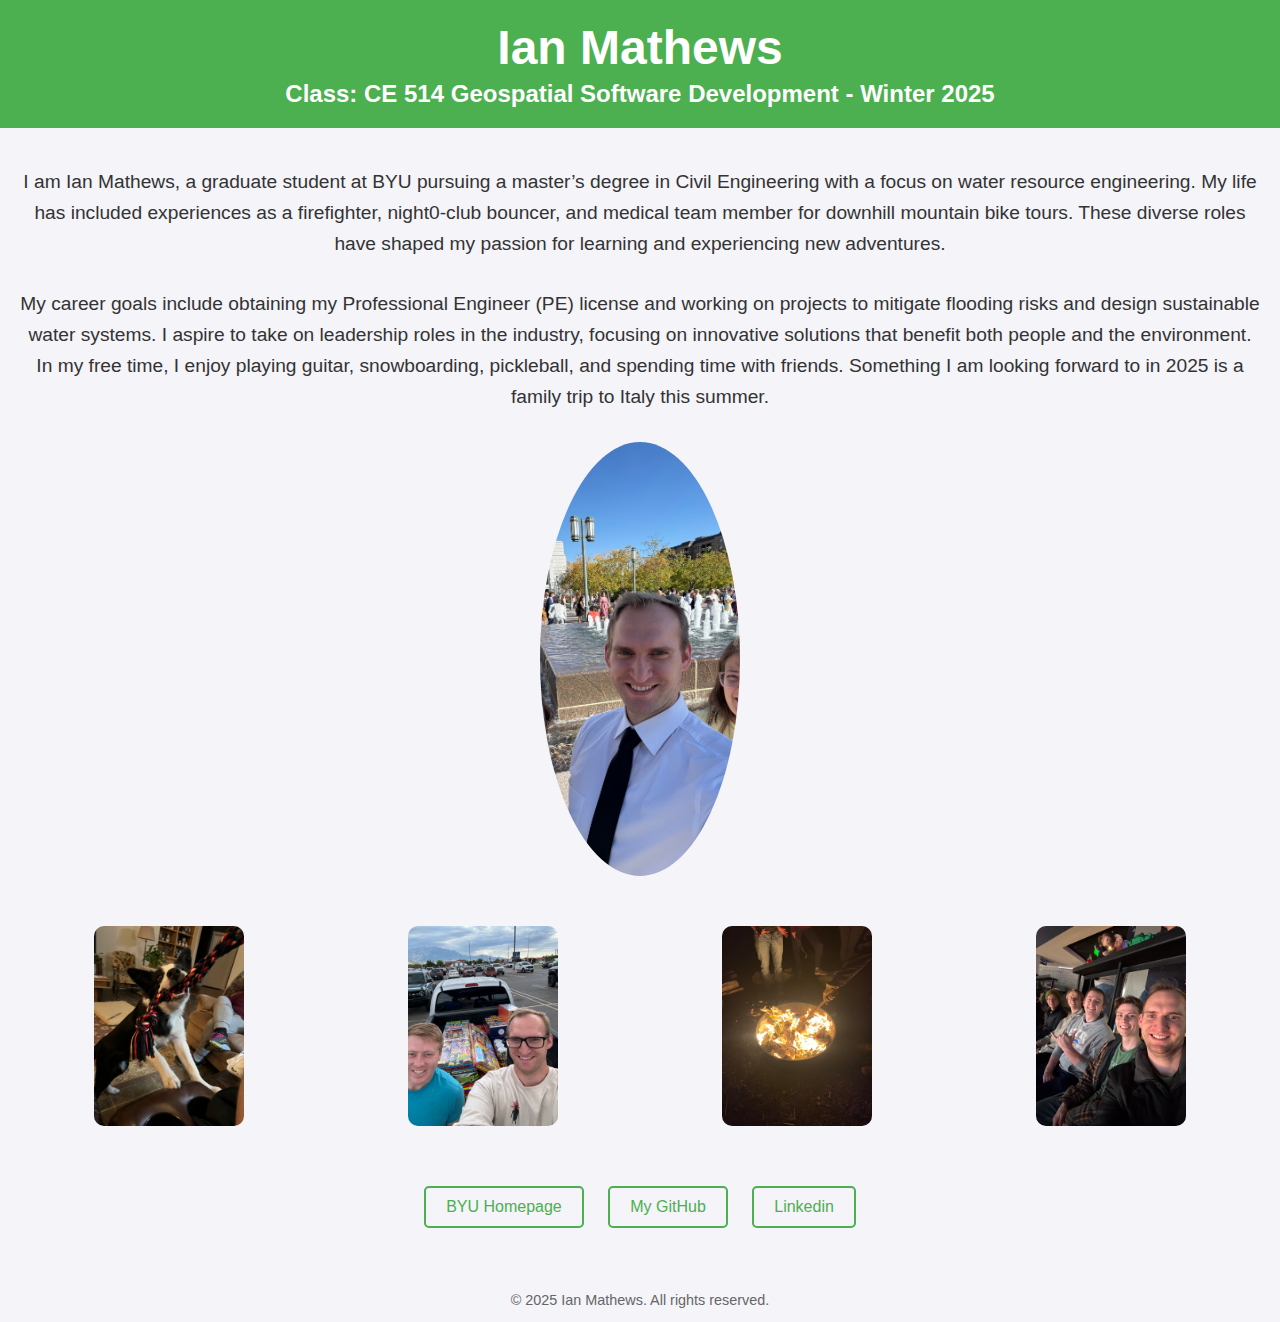
==== index.html @ eb9c2a82 "Update index.html" ====
<!DOCTYPE html>
<html lang="en">
<head>
    <meta charset="UTF-8">
    <meta name="viewport" content="width=device-width, initial-scale=1.0">
    <title>Ian Mathews</title>
    <style>
        body {
            font-family: Arial, sans-serif;
            background-color: #f4f4f9;
            color: #333;
            margin: 0;
            padding: 0;
            display: flex;
            justify-content: center;
            align-items: center;
            flex-direction: column;
            text-align: center;
            min-height: 100vh;
        }

        header {
            background-color: #4CAF50;
            color: white;
            width: 100%;
            padding: 20px 0;
        }

        header h1 {
            font-size: 3rem;
            margin: 0;
        }

        header h2 {
            font-size: 1.5rem;
            margin: 5px 0 0;
        }

        main {
            padding: 20px;
        }

        .intro {
            font-size: 1.2rem;
            line-height: 1.6;
            margin-bottom: 30px;
        }

        img {
            max-width: 200px;
            border-radius: 50%;
            margin: 20px auto;
            display: block;
        }

        .interests {
            display: flex;
            justify-content: center;
            flex-wrap: wrap;
            gap: 15px;
            margin: 30px 0;
        }

        .interests img {
            max-width: 150px;
            border-radius: 10px;
        }

        .links a {
            display: inline-block;
            margin: 10px;
            font-size: 1rem;
            color: #4CAF50;
            text-decoration: none;
            border: 2px solid #4CAF50;
            padding: 10px 20px;
            border-radius: 5px;
            transition: all 0.3s;
        }

        .links a:hover {
            background-color: #4CAF50;
            color: white;
        }

        footer {
            margin-top: 20px;
            font-size: 0.9rem;
            color: #666;
        }
    </style>
</head>
<body>
    <header>
        <h1>Ian Mathews</h1>
        <h2>Class: CE 514 Geospatial Software Development - Winter 2025</h2>
    </header>

    <main>
        <p class="intro">
            I am Ian Mathews, a graduate student at BYU pursuing a master’s degree in Civil Engineering with a focus on water resource engineering. 
            My life has included experiences as a firefighter, night0-club bouncer, and medical team member for downhill mountain bike tours. These diverse roles 
            have shaped my passion for learning and experiencing new adventures.
        </p>

        <p class="intro">
            My career goals include obtaining my Professional Engineer (PE) license and working on projects to mitigate flooding risks and design sustainable water systems. 
            I aspire to take on leadership roles in the industry, focusing on innovative solutions that benefit both people and the environment. In my free time, I enjoy playing guitar, 
            snowboarding, pickleball, and spending time with friends. Something I am looking forward to in 2025 is a family trip to Italy this summer.
        </p>

        <img src="me.jpeg" alt="Profile Picture">

        <div class="interests">
            <img src="dog.jpeg" alt="dog">
            <img src="fireworks.jpeg" alt="Fireworks">
            <img src="fire.jpeg" alt="Fire">
            <img src="friends.jpeg" alt="Friends hanging out">
        </div>

        <div class="links">
            <a href="https://www.byu.edu" target="_blank">BYU Homepage</a>
            <a href="https://github.com/imathews-238" target="_blank">My GitHub</a>
            <a href="https://linkedin.com/in/ian-mathews-m328" target="_blank">Linkedin</a>
        </div>
    </main>

    <footer>
        <p>&copy; 2025 Ian Mathews. All rights reserved.</p>
    </footer>
</body>
</html>
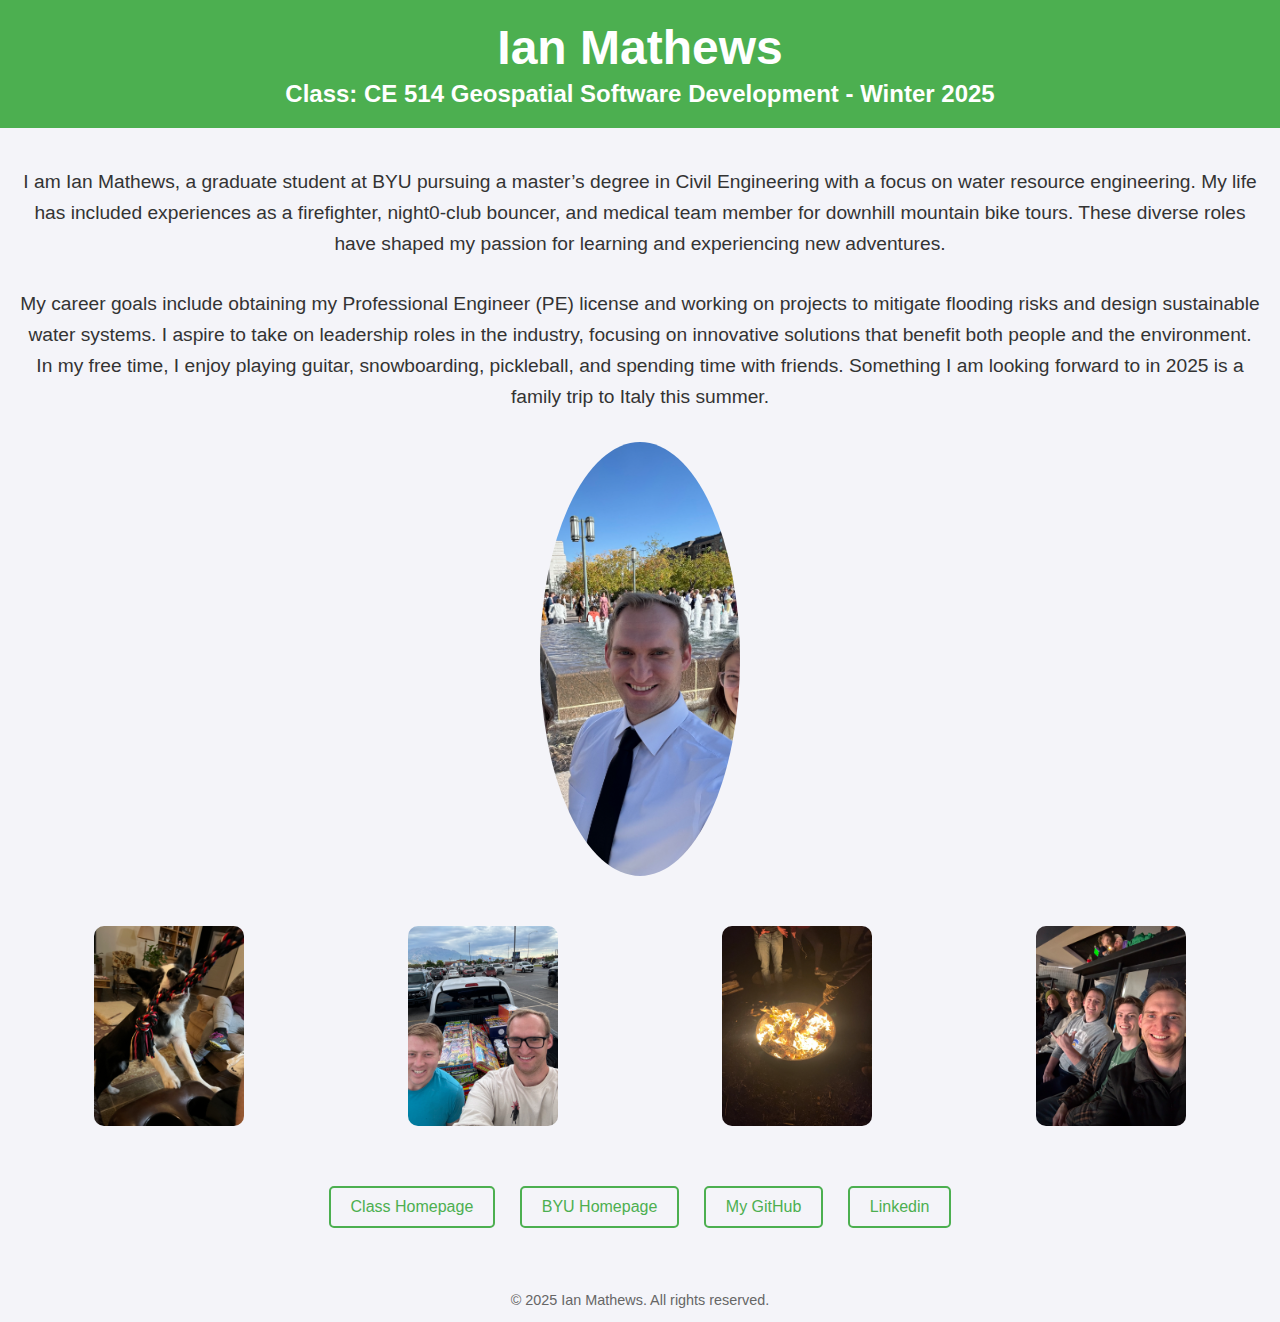
==== commit 18def8a7: "Update index.html" ====
--- a/index.html
+++ b/index.html
@@ -119,6 +119,7 @@
         </div>
 
         <div class="links">
+            <a href="https://imathews-238.github.io/ce514" target="_blank">Class Homepage</a>
             <a href="https://www.byu.edu" target="_blank">BYU Homepage</a>
             <a href="https://github.com/imathews-238" target="_blank">My GitHub</a>
             <a href="https://linkedin.com/in/ian-mathews-m328" target="_blank">Linkedin</a>
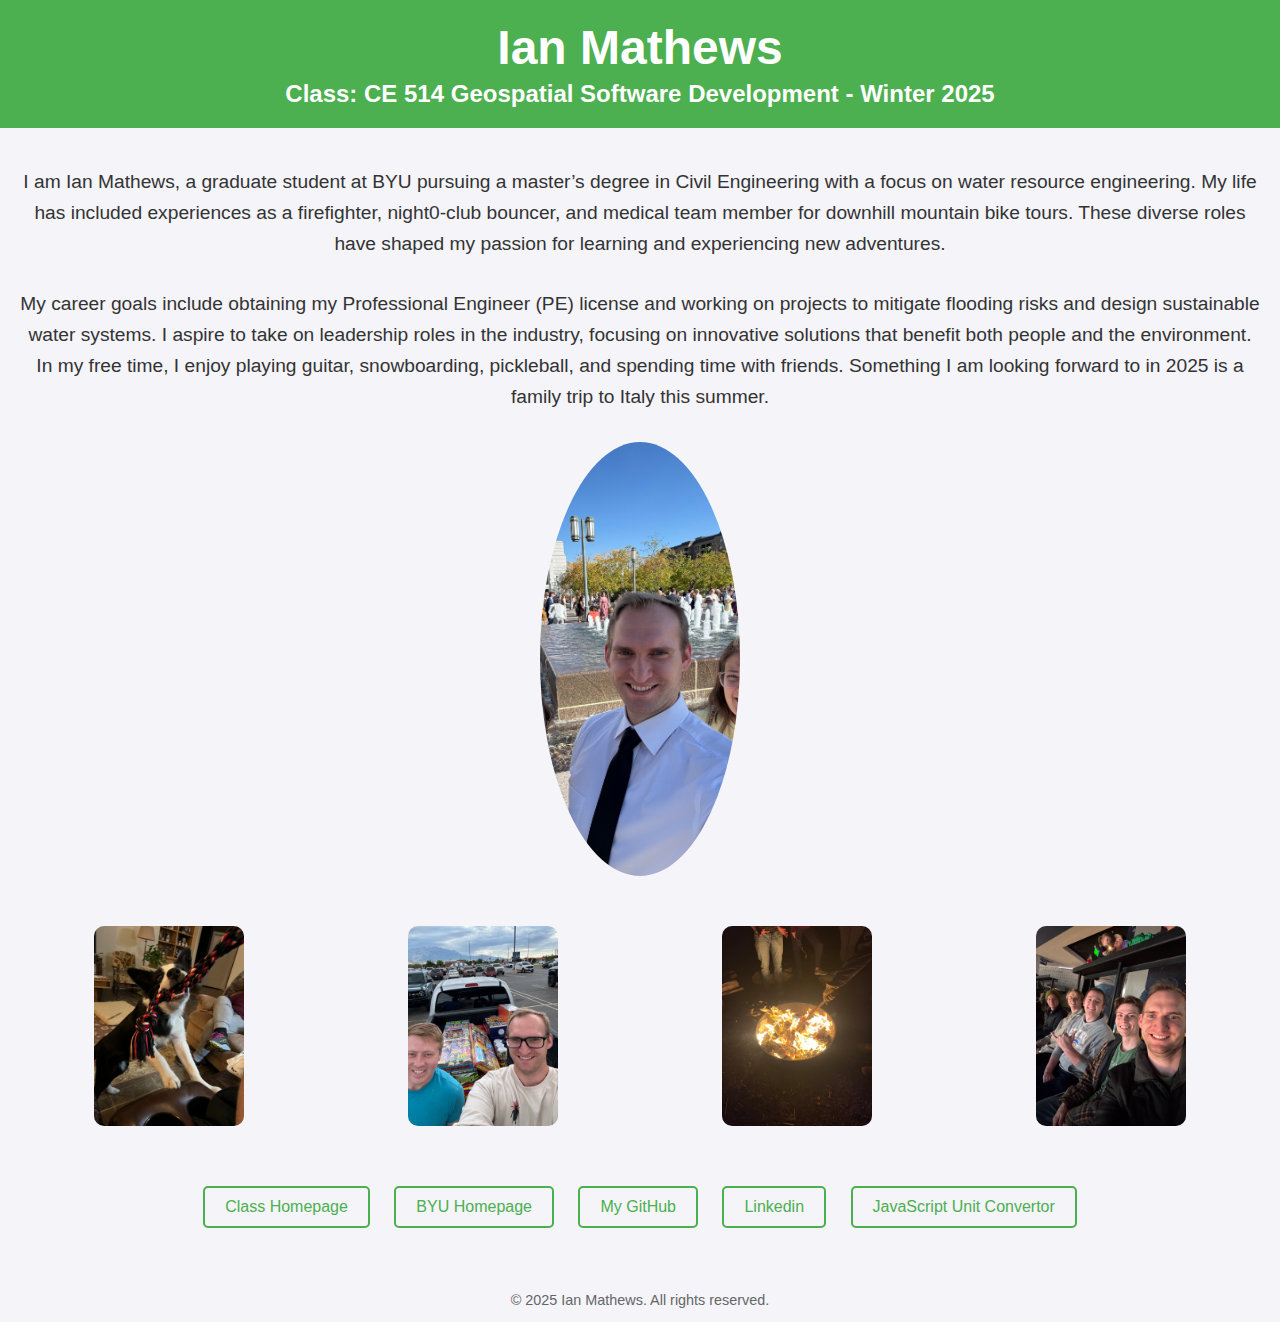
==== commit 29ed11e8: "Update index.html" ====
--- a/index.html
+++ b/index.html
@@ -123,6 +123,7 @@
             <a href="https://www.byu.edu" target="_blank">BYU Homepage</a>
             <a href="https://github.com/imathews-238" target="_blank">My GitHub</a>
             <a href="https://linkedin.com/in/ian-mathews-m328" target="_blank">Linkedin</a>
+            <a href="https://imathews-238.github.io/CE514/unitconvertor" target="_blank">JavaScript Unit Convertor</a>
         </div>
     </main>
 
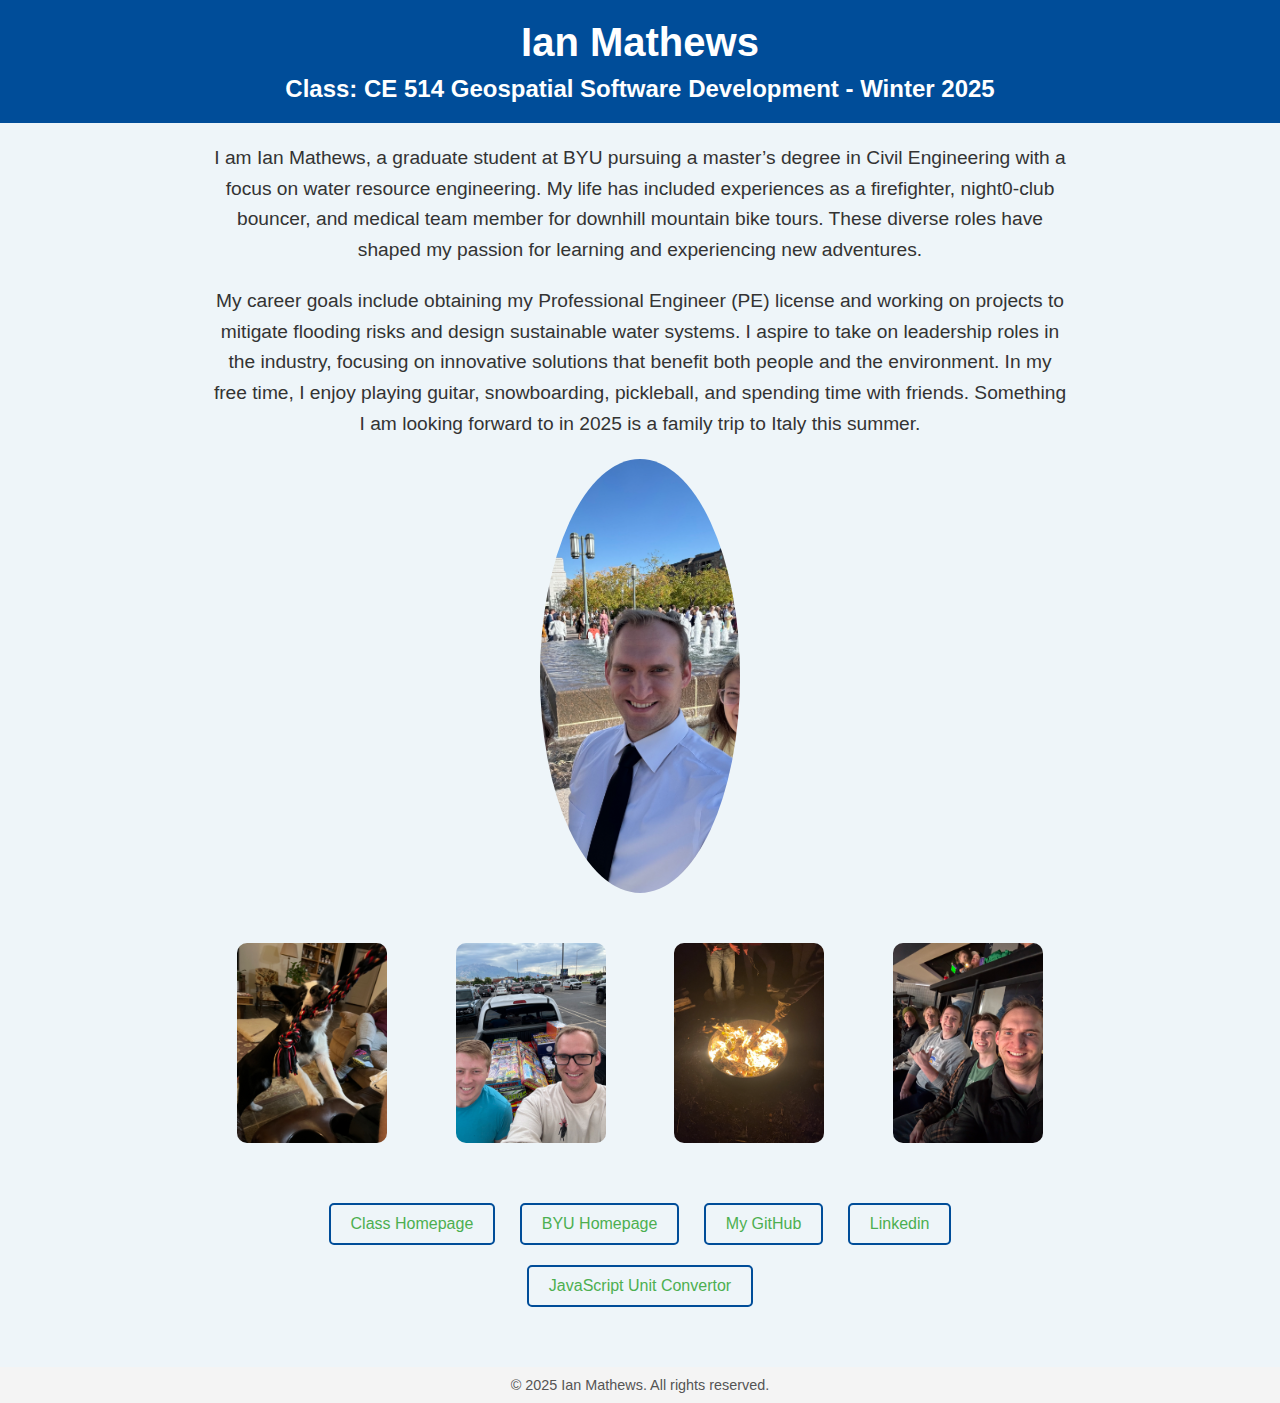
==== commit 1c0fa5fe: "Update index.html" ====
--- a/index.html
+++ b/index.html
@@ -4,91 +4,7 @@
     <meta charset="UTF-8">
     <meta name="viewport" content="width=device-width, initial-scale=1.0">
     <title>Ian Mathews</title>
-    <style>
-        body {
-            font-family: Arial, sans-serif;
-            background-color: #f4f4f9;
-            color: #333;
-            margin: 0;
-            padding: 0;
-            display: flex;
-            justify-content: center;
-            align-items: center;
-            flex-direction: column;
-            text-align: center;
-            min-height: 100vh;
-        }
-
-        header {
-            background-color: #4CAF50;
-            color: white;
-            width: 100%;
-            padding: 20px 0;
-        }
-
-        header h1 {
-            font-size: 3rem;
-            margin: 0;
-        }
-
-        header h2 {
-            font-size: 1.5rem;
-            margin: 5px 0 0;
-        }
-
-        main {
-            padding: 20px;
-        }
-
-        .intro {
-            font-size: 1.2rem;
-            line-height: 1.6;
-            margin-bottom: 30px;
-        }
-
-        img {
-            max-width: 200px;
-            border-radius: 50%;
-            margin: 20px auto;
-            display: block;
-        }
-
-        .interests {
-            display: flex;
-            justify-content: center;
-            flex-wrap: wrap;
-            gap: 15px;
-            margin: 30px 0;
-        }
-
-        .interests img {
-            max-width: 150px;
-            border-radius: 10px;
-        }
-
-        .links a {
-            display: inline-block;
-            margin: 10px;
-            font-size: 1rem;
-            color: #4CAF50;
-            text-decoration: none;
-            border: 2px solid #4CAF50;
-            padding: 10px 20px;
-            border-radius: 5px;
-            transition: all 0.3s;
-        }
-
-        .links a:hover {
-            background-color: #4CAF50;
-            color: white;
-        }
-
-        footer {
-            margin-top: 20px;
-            font-size: 0.9rem;
-            color: #666;
-        }
-    </style>
+    <link rel="stylesheet" type="text/css" href="https://imathews-238.github.io/CE514/style.css" />
 </head>
 <body>
     <header>
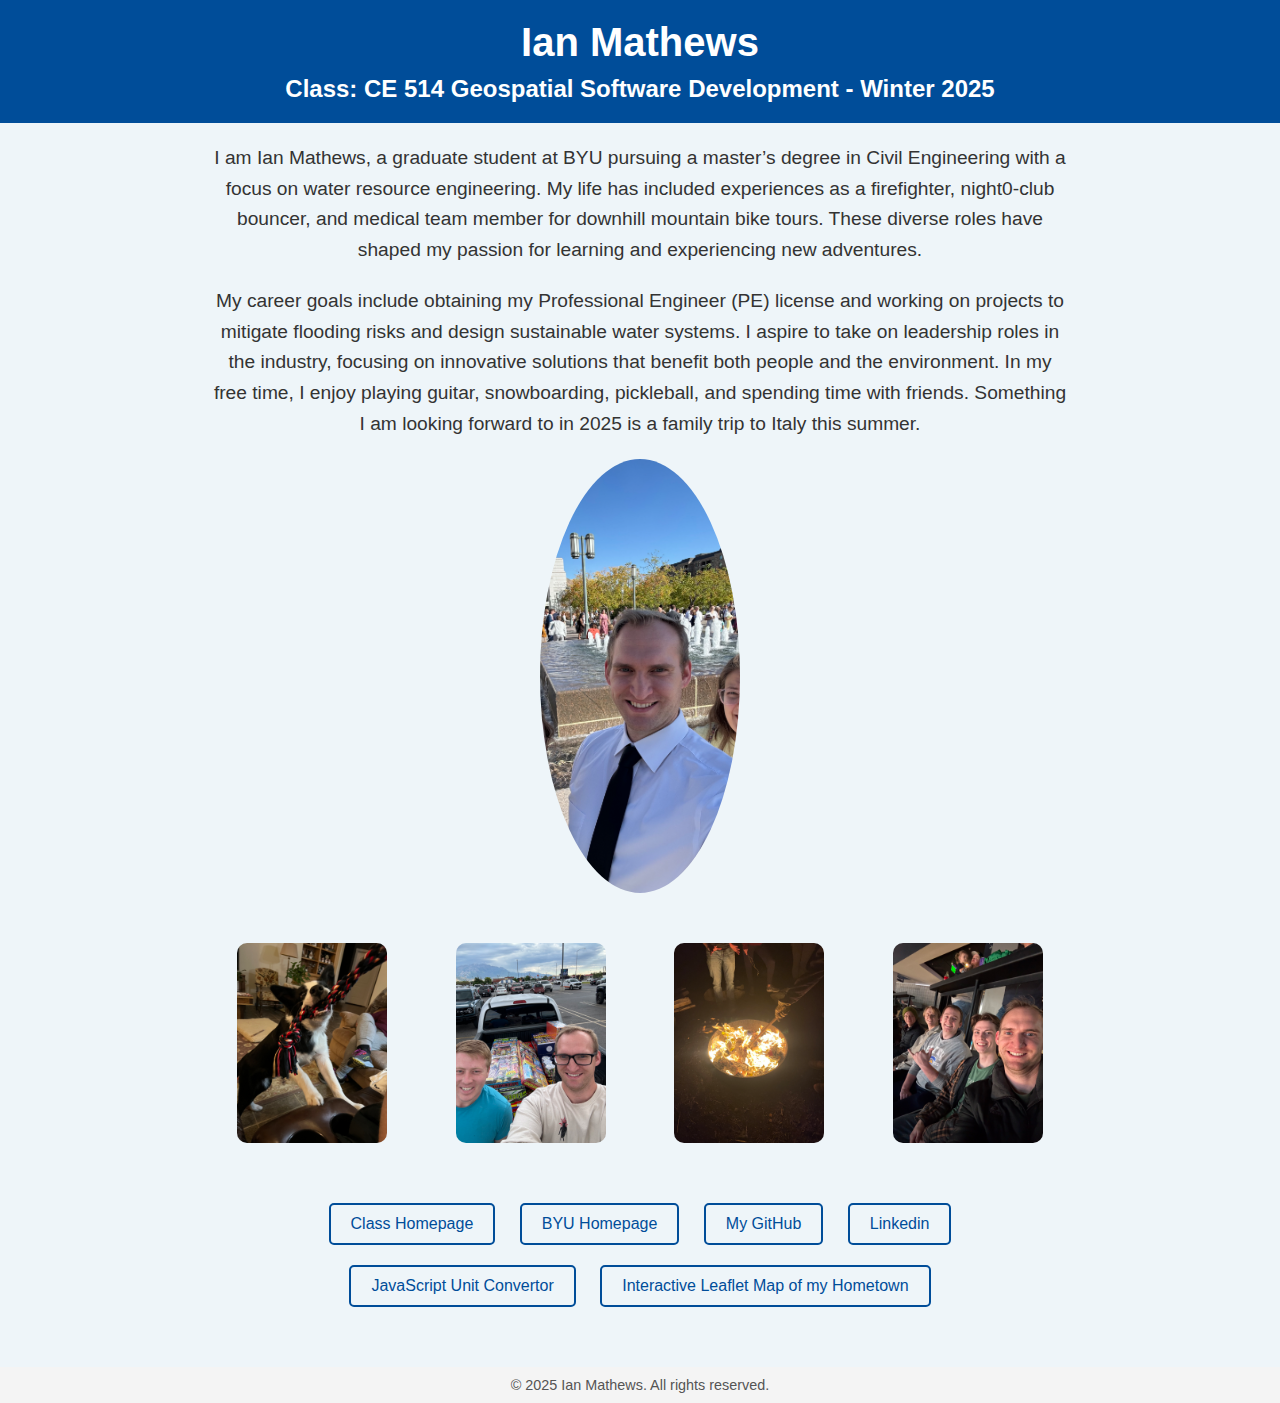
==== commit 1f19a769: "Update index.html" ====
--- a/index.html
+++ b/index.html
@@ -40,6 +40,7 @@
             <a href="https://github.com/imathews-238" target="_blank">My GitHub</a>
             <a href="https://linkedin.com/in/ian-mathews-m328" target="_blank">Linkedin</a>
             <a href="https://imathews-238.github.io/CE514/unitconvertor" target="_blank">JavaScript Unit Convertor</a>
+            <a href="https://imathews-238.github.io/CE514/leaflet.html" target="_blank">Interactive Leaflet Map of my Hometown</a>
         </div>
     </main>
 
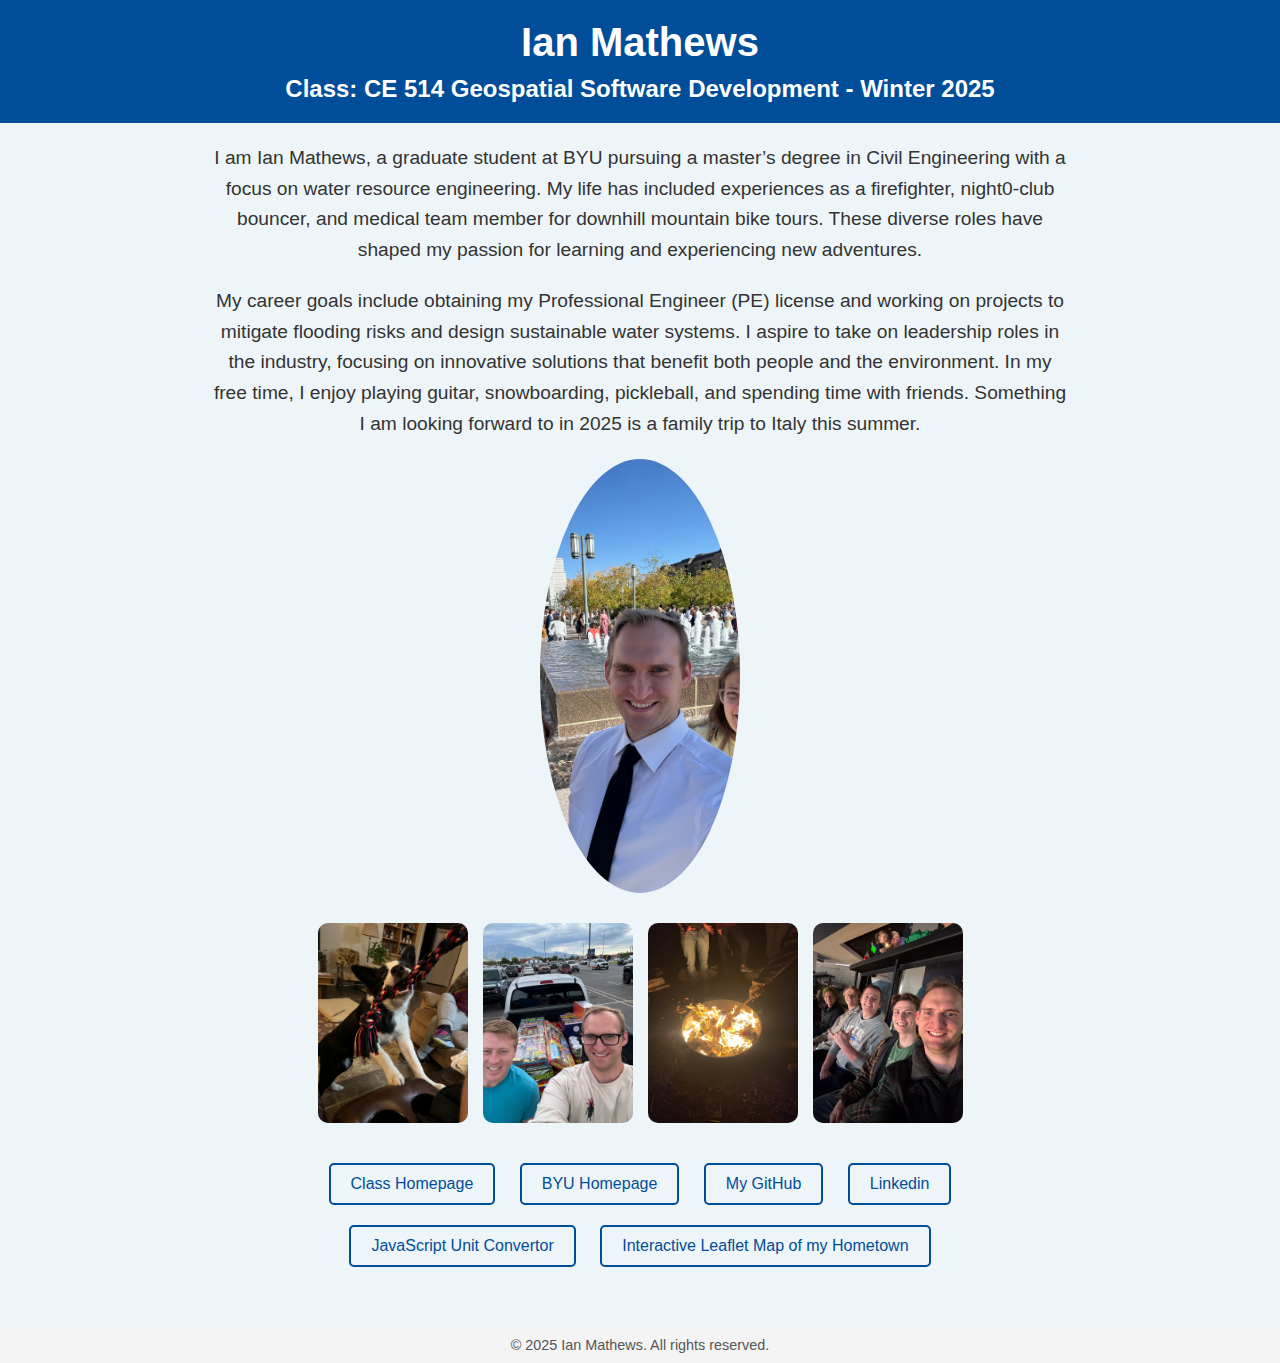
==== commit cf8e7610: "Update index.html" ====
--- a/index.html
+++ b/index.html
@@ -25,7 +25,7 @@
             snowboarding, pickleball, and spending time with friends. Something I am looking forward to in 2025 is a family trip to Italy this summer.
         </p>
 
-        <img src="me.jpeg" alt="Profile Picture">
+        <img src="me.jpeg" class="my_img" alt="Profile Picture">
 
         <div class="interests">
             <img src="dog.jpeg" alt="dog">
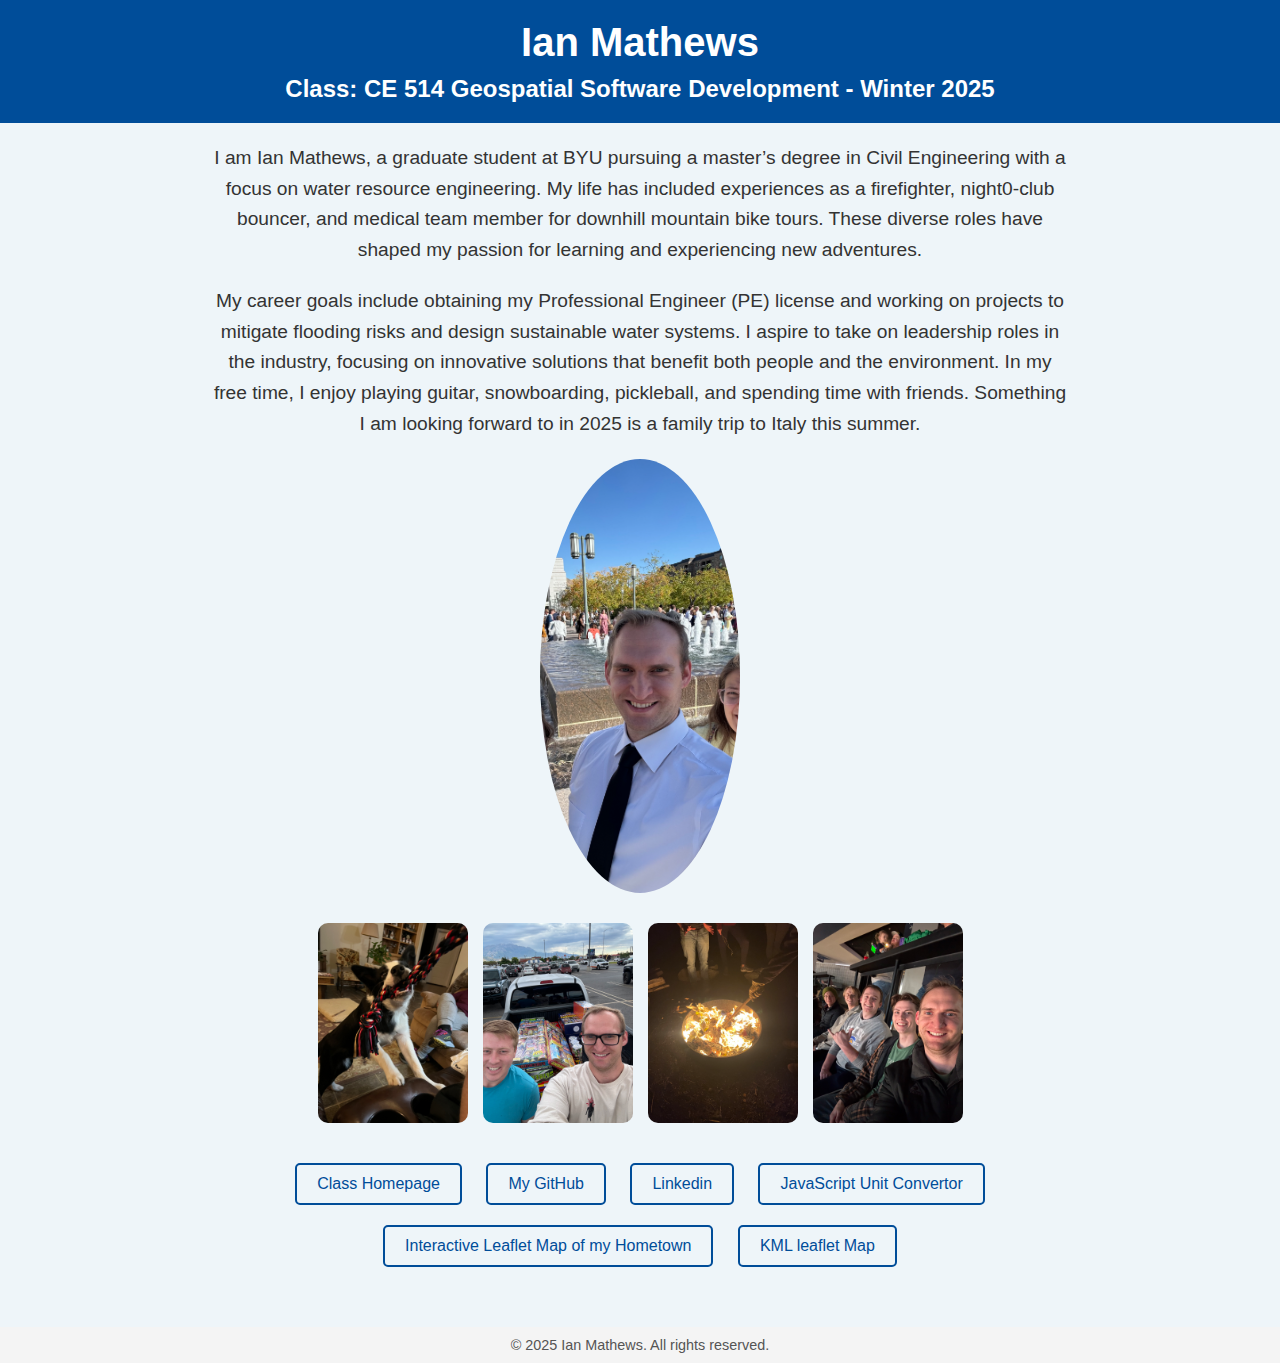
==== commit f0c50471: "Update index.html" ====
--- a/index.html
+++ b/index.html
@@ -36,11 +36,11 @@
 
         <div class="links">
             <a href="https://imathews-238.github.io/ce514" target="_blank">Class Homepage</a>
-            <a href="https://www.byu.edu" target="_blank">BYU Homepage</a>
             <a href="https://github.com/imathews-238" target="_blank">My GitHub</a>
             <a href="https://linkedin.com/in/ian-mathews-m328" target="_blank">Linkedin</a>
             <a href="https://imathews-238.github.io/CE514/unitconvertor" target="_blank">JavaScript Unit Convertor</a>
             <a href="https://imathews-238.github.io/CE514/leaflet.html" target="_blank">Interactive Leaflet Map of my Hometown</a>
+            <a href="https://imathews-238.github.io/CE514/leaflet_kml.html" target="_blank">KML leaflet Map</a>
         </div>
     </main>
 
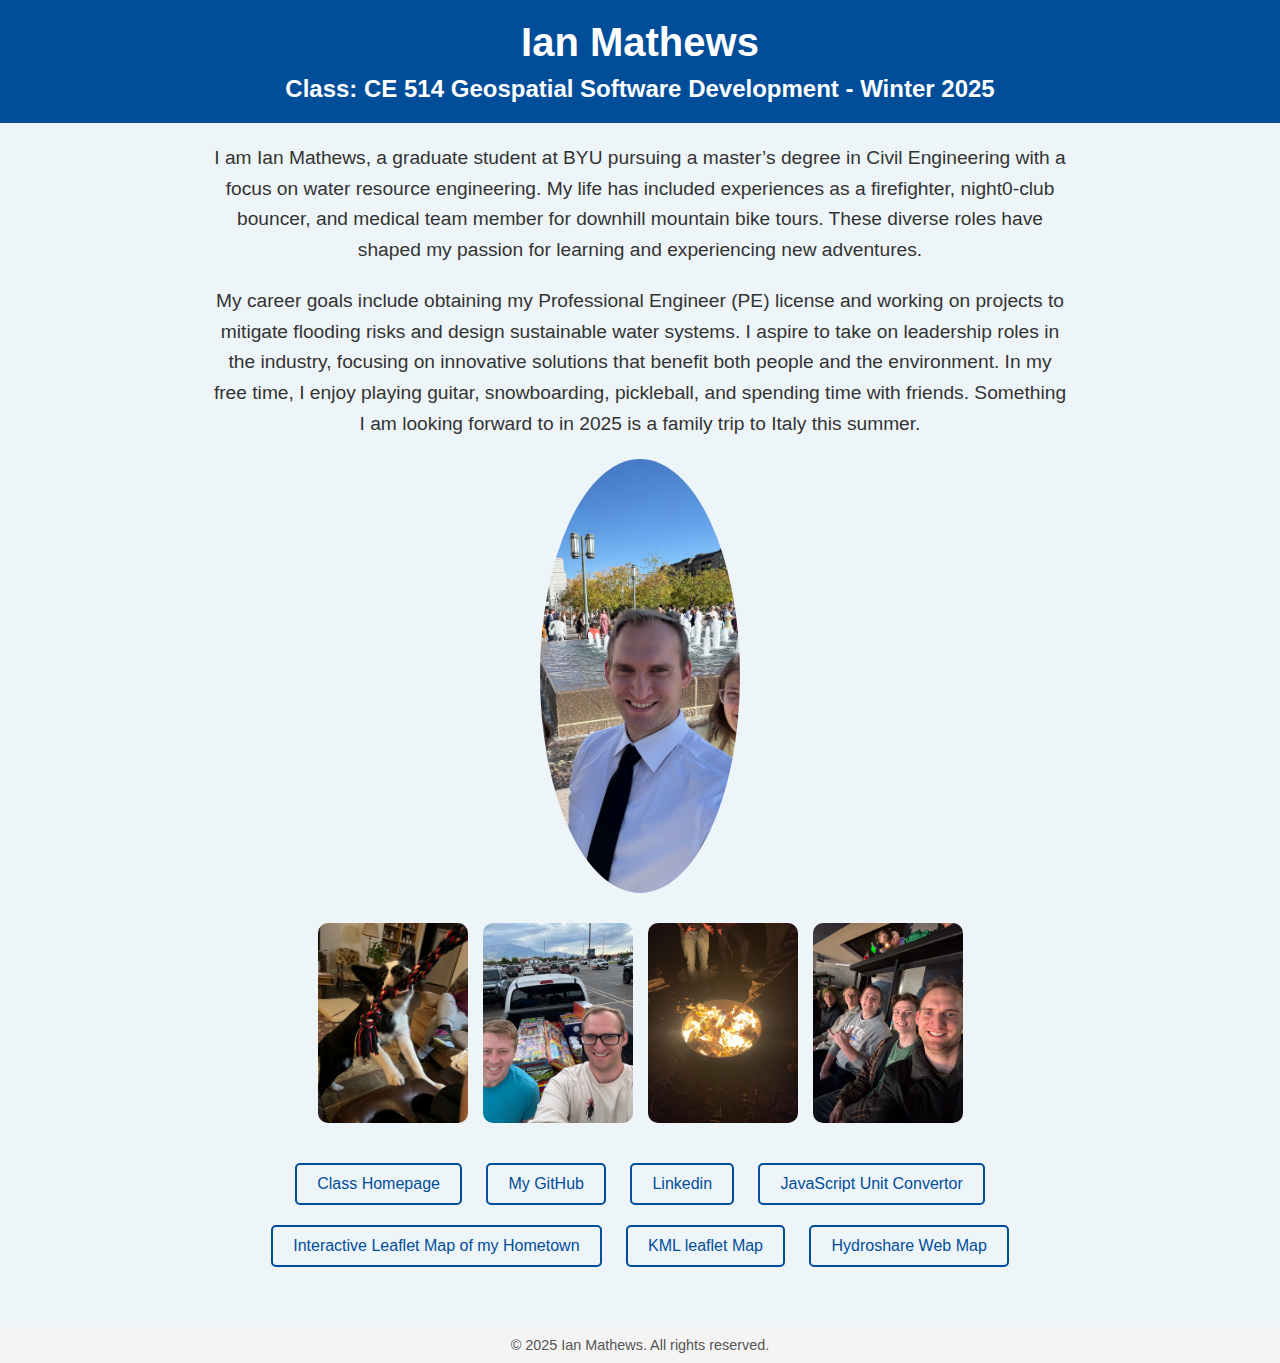
==== commit 0712b12f: "Update index.html" ====
--- a/index.html
+++ b/index.html
@@ -41,6 +41,7 @@
             <a href="https://imathews-238.github.io/CE514/unitconvertor" target="_blank">JavaScript Unit Convertor</a>
             <a href="https://imathews-238.github.io/CE514/leaflet.html" target="_blank">Interactive Leaflet Map of my Hometown</a>
             <a href="https://imathews-238.github.io/CE514/leaflet_kml.html" target="_blank">KML leaflet Map</a>
+            <a href="https://imathews-238.github.io/CE514/hydroshare.html" target="_blank">Hydroshare Web Map</a>
         </div>
     </main>
 
